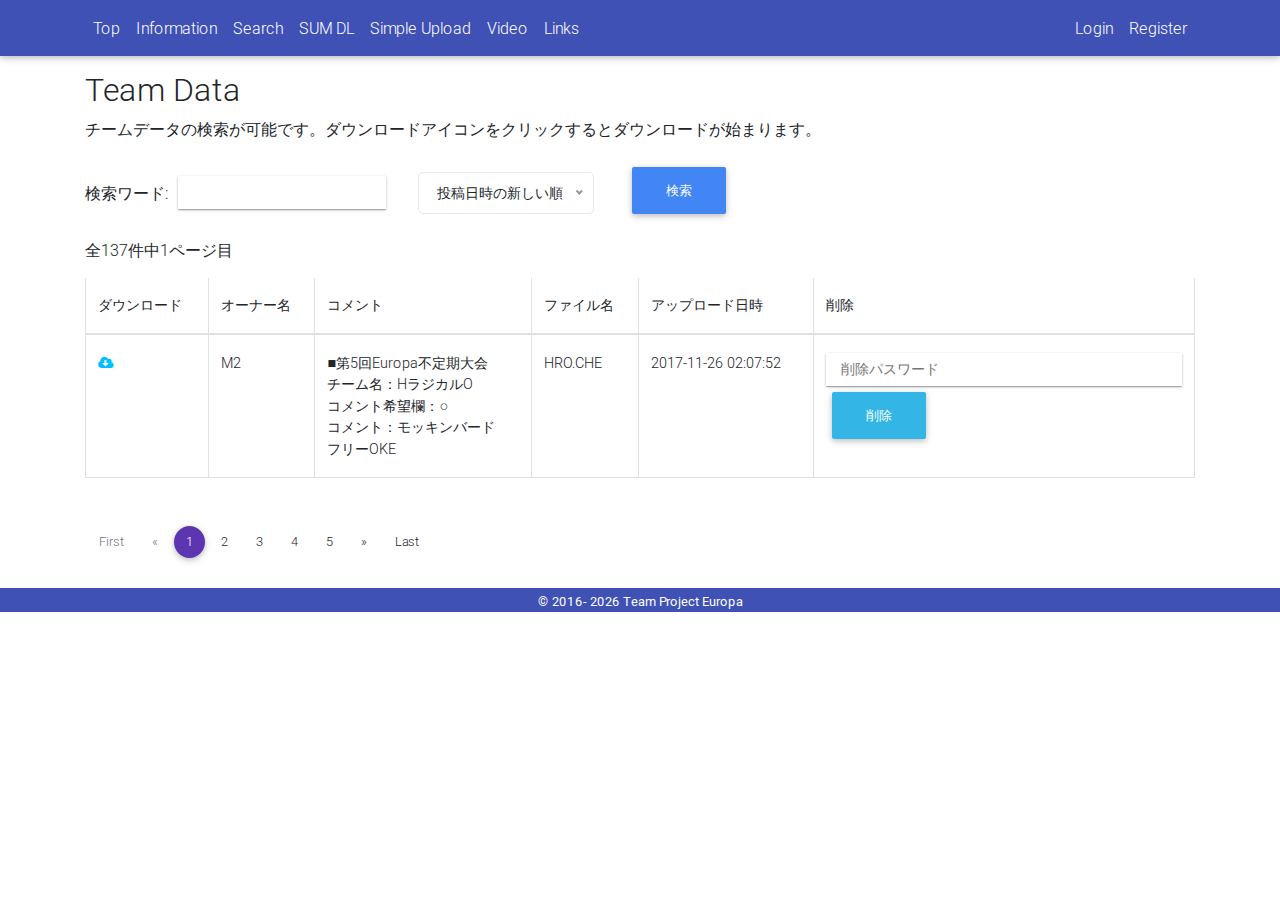
==== index.html @ 57cac7b0 "firstCommint" ====
<!DOCTYPE html>
<html lang="ja">

<head>
    <meta charset="utf-8">
    <meta name="viewport" content="width=device-width, initial-scale=1, shrink-to-fit=no">
    <meta http-equiv="x-ua-compatible" content="ie=edge">
    <title>Material Design Bootstrap</title>
    <!-- Font Awesome -->
    <link rel="stylesheet" href="https://maxcdn.bootstrapcdn.com/font-awesome/4.7.0/css/font-awesome.min.css">
    <!-- Bootstrap core CSS -->
    <link href="css/bootstrap.min.css" rel="stylesheet">
    <!-- Material Design Bootstrap -->
    <link href="css/mdb.min.css" rel="stylesheet">
    <!-- Your custom styles (optional) -->
    <link href="css/style.css" rel="stylesheet">
    <link href="css/nice-select.css" rel="stylesheet">
    <style>
        .table-responsive .table {
            max-width: none;
        }

        .fa-cloud-download {
            color: deepskyblue;
        }
        ul.dropdown-menu li:hover {
            background-color: #3f51b5;
        }

        footer {
            background-color: #3f51b5;
            color: #ffffff;
        }
    </style>
</head>

<body>
    <header>
        <nav class="navbar navbar-expand-lg navbar-dark bg-indigo">
            <div class="container">
                <button class="navbar-toggler" type="button" data-toggle="collapse" data-target="#navbarSupportedContent" aria-controls="navbarSupportedContent"
                    aria-expanded="false" aria-label="Toggle navigation">
                    <span class="navbar-toggler-icon"></span>
                </button>
                <div class="collapse navbar-collapse" id="navbarSupportedContent">
                    <ul class="navbar-nav mr-auto">
                        <li class="nav-item">
                            <a class="nav-link" href="#">Top</a>
                        </li>
                        <li class="nav-item">
                            <a class="nav-link" href="#">Information</a>
                        </li>
                        <li class="dropdown nav-item">
                            <a href="#" class="nav-link" data-toggle="dropdown" role="button" aria-expanded="false">
                                Search
                            </a>
                            <ul class="dropdown-menu" role="menu">
                                <li>
                                    <a href="">Team Data</a>
                                </li>
                                <li>
                                    <a href="">Match Data</a>
                                </li>
                            </ul>
                        </li>
                        <li class="dropdown nav-item">
                            <a href="#" class="nav-link" data-toggle="dropdown" role="button" aria-expanded="false">
                                SUM DL
                            </a>
                            <ul class="dropdown-menu" role="menu">
                                <li>
                                    <a href="">DL Team</a>
                                </li>
                                <li>
                                    <a href="">DL Match</a>
                                </li>
                            </ul>
                        </li>
                        <li class="nav-item">
                            <a class="nav-link" href="#">Simple Upload</a>
                        </li>
                        <li class="nav-item">
                            <a class="nav-link" href="#">Video</a>
                        </li>
                        <li class="nav-item">
                            <a class="nav-link" href="#">Links</a>
                        </li>
                    </ul>
                    <ul class="navbar-nav nav-right">
                        <li class="nav-item">
                            <a class="nav-link">
                                Login
                            </a>
                        </li>
                        <li class="nav-item">
                            <a class="nav-link">
                                Register
                            </a>
                        </li>
                    </ul>
                </div>
            </div>
        </nav>
    </header>

    <main class="container">
        <h2 style="margin-top: 15px;">Team Data</h2>
        <p>チームデータの検索が可能です。ダウンロードアイコンをクリックするとダウンロードが始まります。</p>

        <form class="form-inline" style="margin-top: -10px;">
            <label for="word">検索ワード:</label>
            <div class="md-form form-group" style="margin-left: 10px;">
                <input type="text" class="input-alternate" placeholder="">
            </div>

            <div class="md-form form-group">
                <select class="old-select">
                    <option value="html">投稿日時の新しい順</option>
                    <option value="css">投稿日時の古い順</option>
                </select>
            </div>

            <div class="md-form form-group">
                <a class="btn btn-primary" style="margin-top: 20px;">検索</a>
            </div>
        </form>

        <p>全137件中1ページ目</p>
        <div class="table-responsive">
            <table class="table table-bordered table-hover">
                <thead>
                    <tr class="">
                        <th>ダウンロード</th>
                        <th>オーナー名</th>
                        <th>コメント</th>
                        <th>ファイル名</th>
                        <th>アップロード日時</th>
                        <th>削除</th>
                    </tr>
                </thead>
                <tbody>
                    <tr>
                        <td class="">
                            <a href="">
                                <i class="fa fa-cloud-download" aria-hidden="true"></i>
                            </a>
                        </td>
                        <td class="">M2</td>
                        <td class="">
                            ■第5回Europa不定期大会
                            <br> チーム名：HラジカルO
                            <br> コメント希望欄：○
                            <br> コメント：モッキンバード
                            <br>
                            <span class="glyphicon glyphicon-search">フリーOKE</span>
                        </td>
                        <td class="">HRO.CHE</td>
                        <td class="">2017-11-26 02:07:52</td>
                        <td class="">
                            <form method="post" action="" class="form-horizontal">
                                <div class="form-group">
                                    <div class="form-inline">
                                        <input type="text" class="input-alternate" placeholder="削除パスワード">
                                        <input type="hidden" name="id" class="form-control" value="278">
                                        <button type="submit" class="btn btn-info btn-delete" value="SGTSYR1.CHE">削除</button>
                                    </div>
                                </div>
                                <input type="hidden" name="_token" value="xJRAPnE46FWrJMNGnFlWGenvoSQYPBkVJ8lLmpYQ">
                            </form>
                        </td>
                    </tr>
                </tbody>
            </table>
        </div>

        <div class="d-flex justify-content-left">

            <!--Pagination -->
            <nav class="my-4 pt-2">
                <ul class="pagination pagination-circle pg-purple mb-0">

                    <!--First-->
                    <li class="page-item disabled clearfix d-none d-md-block">
                        <a class="page-link">First</a>
                    </li>

                    <!--Arrow left-->
                    <li class="page-item disabled">
                        <a class="page-link" aria-label="Previous">
                            <span aria-hidden="true">&laquo;</span>
                            <span class="sr-only">Previous</span>
                        </a>
                    </li>

                    <!--Numbers-->
                    <li class="page-item active">
                        <a class="page-link">1</a>
                    </li>
                    <li class="page-item">
                        <a class="page-link">2</a>
                    </li>
                    <li class="page-item">
                        <a class="page-link">3</a>
                    </li>
                    <li class="page-item">
                        <a class="page-link">4</a>
                    </li>
                    <li class="page-item">
                        <a class="page-link">5</a>
                    </li>

                    <!--Arrow right-->
                    <li class="page-item">
                        <a class="page-link" aria-label="Next">
                            <span aria-hidden="true">&raquo;</span>
                            <span class="sr-only">Next</span>
                        </a>
                    </li>

                    <!--First-->
                    <li class="page-item clearfix d-none d-md-block">
                        <a class="page-link">Last</a>
                    </li>

                </ul>
            </nav>
            <!--/Pagination -->

        </div>
    </main>
    <footer>
        <div class="container text-center">
            <small>© 2016-
                <span id="nowYear"></span> Team Project Europa</small>
        </div>
    </footer>

    <!-- SCRIPTS -->
    <!-- JQuery -->
    <script src="js/jquery-3.2.1.min.js"></script>
    <!-- Bootstrap tooltips -->
    <script src="js/popper.min.js"></script>
    <!-- Bootstrap core JavaScript -->
    <script src="js/bootstrap.min.js"></script>
    <!-- MDB core JavaScript -->
    <script src="js/mdb.min.js"></script>
    <script src="js/jquery.nice-select.js"></script>
    <script>
        $('select').niceSelect();
        document.getElementById("nowYear").innerText = new Date().getFullYear();
    </script>
</body>

</html>
---- css/style.css ----
/* Your custom styles */
---- css/nice-select.css ----
.nice-select {
  -webkit-tap-highlight-color: transparent;
  background-color: #fff;
  border-radius: 5px;
  border: solid 1px #e8e8e8;
  box-sizing: border-box;
  clear: both;
  cursor: pointer;
  display: block;
  float: left;
  font-family: inherit;
  font-size: 14px;
  font-weight: normal;
  height: 42px;
  line-height: 40px;
  outline: none;
  padding-left: 18px;
  padding-right: 30px;
  position: relative;
  text-align: left !important;
  -webkit-transition: all 0.2s ease-in-out;
  transition: all 0.2s ease-in-out;
  -webkit-user-select: none;
     -moz-user-select: none;
      -ms-user-select: none;
          user-select: none;
  white-space: nowrap;
  width: auto; }
  .nice-select:hover {
    border-color: #dbdbdb; }
  .nice-select:active, .nice-select.open, .nice-select:focus {
    border-color: #999; }
  .nice-select:after {
    border-bottom: 2px solid #999;
    border-right: 2px solid #999;
    content: '';
    display: block;
    height: 5px;
    margin-top: -4px;
    pointer-events: none;
    position: absolute;
    right: 12px;
    top: 50%;
    -webkit-transform-origin: 66% 66%;
        -ms-transform-origin: 66% 66%;
            transform-origin: 66% 66%;
    -webkit-transform: rotate(45deg);
        -ms-transform: rotate(45deg);
            transform: rotate(45deg);
    -webkit-transition: all 0.15s ease-in-out;
    transition: all 0.15s ease-in-out;
    width: 5px; }
  .nice-select.open:after {
    -webkit-transform: rotate(-135deg);
        -ms-transform: rotate(-135deg);
            transform: rotate(-135deg); }
  .nice-select.open .list {
    opacity: 1;
    pointer-events: auto;
    -webkit-transform: scale(1) translateY(0);
        -ms-transform: scale(1) translateY(0);
            transform: scale(1) translateY(0); }
  .nice-select.disabled {
    border-color: #ededed;
    color: #999;
    pointer-events: none; }
    .nice-select.disabled:after {
      border-color: #cccccc; }
  .nice-select.wide {
    width: 100%; }
    .nice-select.wide .list {
      left: 0 !important;
      right: 0 !important; }
  .nice-select.right {
    float: right; }
    .nice-select.right .list {
      left: auto;
      right: 0; }
  .nice-select.small {
    font-size: 12px;
    height: 36px;
    line-height: 34px; }
    .nice-select.small:after {
      height: 4px;
      width: 4px; }
    .nice-select.small .option {
      line-height: 34px;
      min-height: 34px; }
  .nice-select .list {
    background-color: #fff;
    border-radius: 5px;
    box-shadow: 0 0 0 1px rgba(68, 68, 68, 0.11);
    box-sizing: border-box;
    margin-top: 4px;
    opacity: 0;
    overflow: hidden;
    padding: 0;
    pointer-events: none;
    position: absolute;
    top: 100%;
    left: 0;
    -webkit-transform-origin: 50% 0;
        -ms-transform-origin: 50% 0;
            transform-origin: 50% 0;
    -webkit-transform: scale(0.75) translateY(-21px);
        -ms-transform: scale(0.75) translateY(-21px);
            transform: scale(0.75) translateY(-21px);
    -webkit-transition: all 0.2s cubic-bezier(0.5, 0, 0, 1.25), opacity 0.15s ease-out;
    transition: all 0.2s cubic-bezier(0.5, 0, 0, 1.25), opacity 0.15s ease-out;
    z-index: 9; }
    .nice-select .list:hover .option:not(:hover) {
      background-color: transparent !important; }
  .nice-select .option {
    cursor: pointer;
    font-weight: 400;
    line-height: 40px;
    list-style: none;
    min-height: 40px;
    outline: none;
    padding-left: 18px;
    padding-right: 29px;
    text-align: left;
    -webkit-transition: all 0.2s;
    transition: all 0.2s; }
    .nice-select .option:hover, .nice-select .option.focus, .nice-select .option.selected.focus {
      background-color: #f6f6f6; }
    .nice-select .option.selected {
      font-weight: bold; }
    .nice-select .option.disabled {
      background-color: transparent;
      color: #999;
      cursor: default; }

.no-csspointerevents .nice-select .list {
  display: none; }

.no-csspointerevents .nice-select.open .list {
  display: block; }
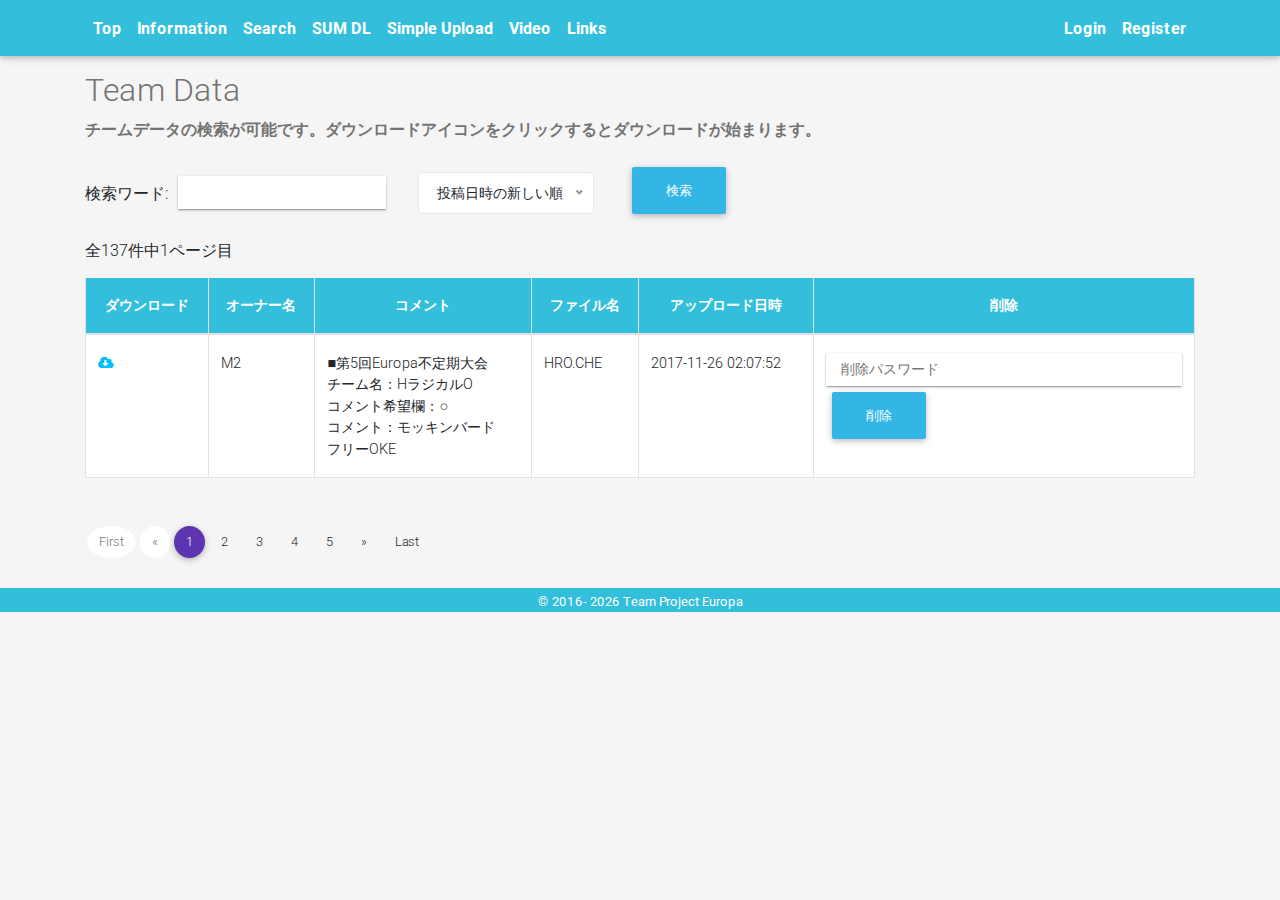
==== commit d541ea07: "フラットデザイン風にデザインを調整" ====
--- a/index.html
+++ b/index.html
@@ -23,12 +23,52 @@
         .fa-cloud-download {
             color: deepskyblue;
         }
+
         ul.dropdown-menu li:hover {
-            background-color: #3f51b5;
+            background-color: #33BFDB;
+        }
+
+        .table-header {
+            background-color: #33BFDB;
+            color: #ffffff;
+        }
+
+        tr.table-header th {
+            font-weight: bold;
+            text-align: center;
+        }
+
+        input.input-alternate {
+            background-color: #ffffff;
+        }
+
+        .navbar {
+            background-color: #33BFDB;
+            font-weight: bold;
+        }
+
+        .btn-primary {
+            background-color: #33BFDB;
+        }
+
+        tbody {
+            background-color: #ffffff;
+        }
+
+        li.nav-item a {
+            color: #ffffff;
+        }
+        .under-header {
+            font-weight: bold;
+            color: #737373;
+        }
+
+        body {
+            background-color: #F5F5F5;
         }
 
         footer {
-            background-color: #3f51b5;
+            background-color: #33BFDB;
             color: #ffffff;
         }
     </style>
@@ -36,7 +76,7 @@
 
 <body>
     <header>
-        <nav class="navbar navbar-expand-lg navbar-dark bg-indigo">
+        <nav class="navbar navbar-expand-lg">
             <div class="container">
                 <button class="navbar-toggler" type="button" data-toggle="collapse" data-target="#navbarSupportedContent" aria-controls="navbarSupportedContent"
                     aria-expanded="false" aria-label="Toggle navigation">
@@ -88,12 +128,12 @@
                     </ul>
                     <ul class="navbar-nav nav-right">
                         <li class="nav-item">
-                            <a class="nav-link">
+                            <a class="nav-link" href="">
                                 Login
                             </a>
                         </li>
                         <li class="nav-item">
-                            <a class="nav-link">
+                            <a class="nav-link" href="">
                                 Register
                             </a>
                         </li>
@@ -104,8 +144,10 @@
     </header>
 
     <main class="container">
-        <h2 style="margin-top: 15px;">Team Data</h2>
-        <p>チームデータの検索が可能です。ダウンロードアイコンをクリックするとダウンロードが始まります。</p>
+        <div class="under-header">
+            <h2 style="margin-top: 15px;">Team Data</h2>
+            <p>チームデータの検索が可能です。ダウンロードアイコンをクリックするとダウンロードが始まります。</p>
+        </div>
 
         <form class="form-inline" style="margin-top: -10px;">
             <label for="word">検索ワード:</label>
@@ -121,7 +163,7 @@
             </div>
 
             <div class="md-form form-group">
-                <a class="btn btn-primary" style="margin-top: 20px;">検索</a>
+                <a class="btn btn-info" style="margin-top: 20px;">検索</a>
             </div>
         </form>
 
@@ -129,7 +171,7 @@
         <div class="table-responsive">
             <table class="table table-bordered table-hover">
                 <thead>
-                    <tr class="">
+                    <tr class="table-header">
                         <th>ダウンロード</th>
                         <th>オーナー名</th>
                         <th>コメント</th>
